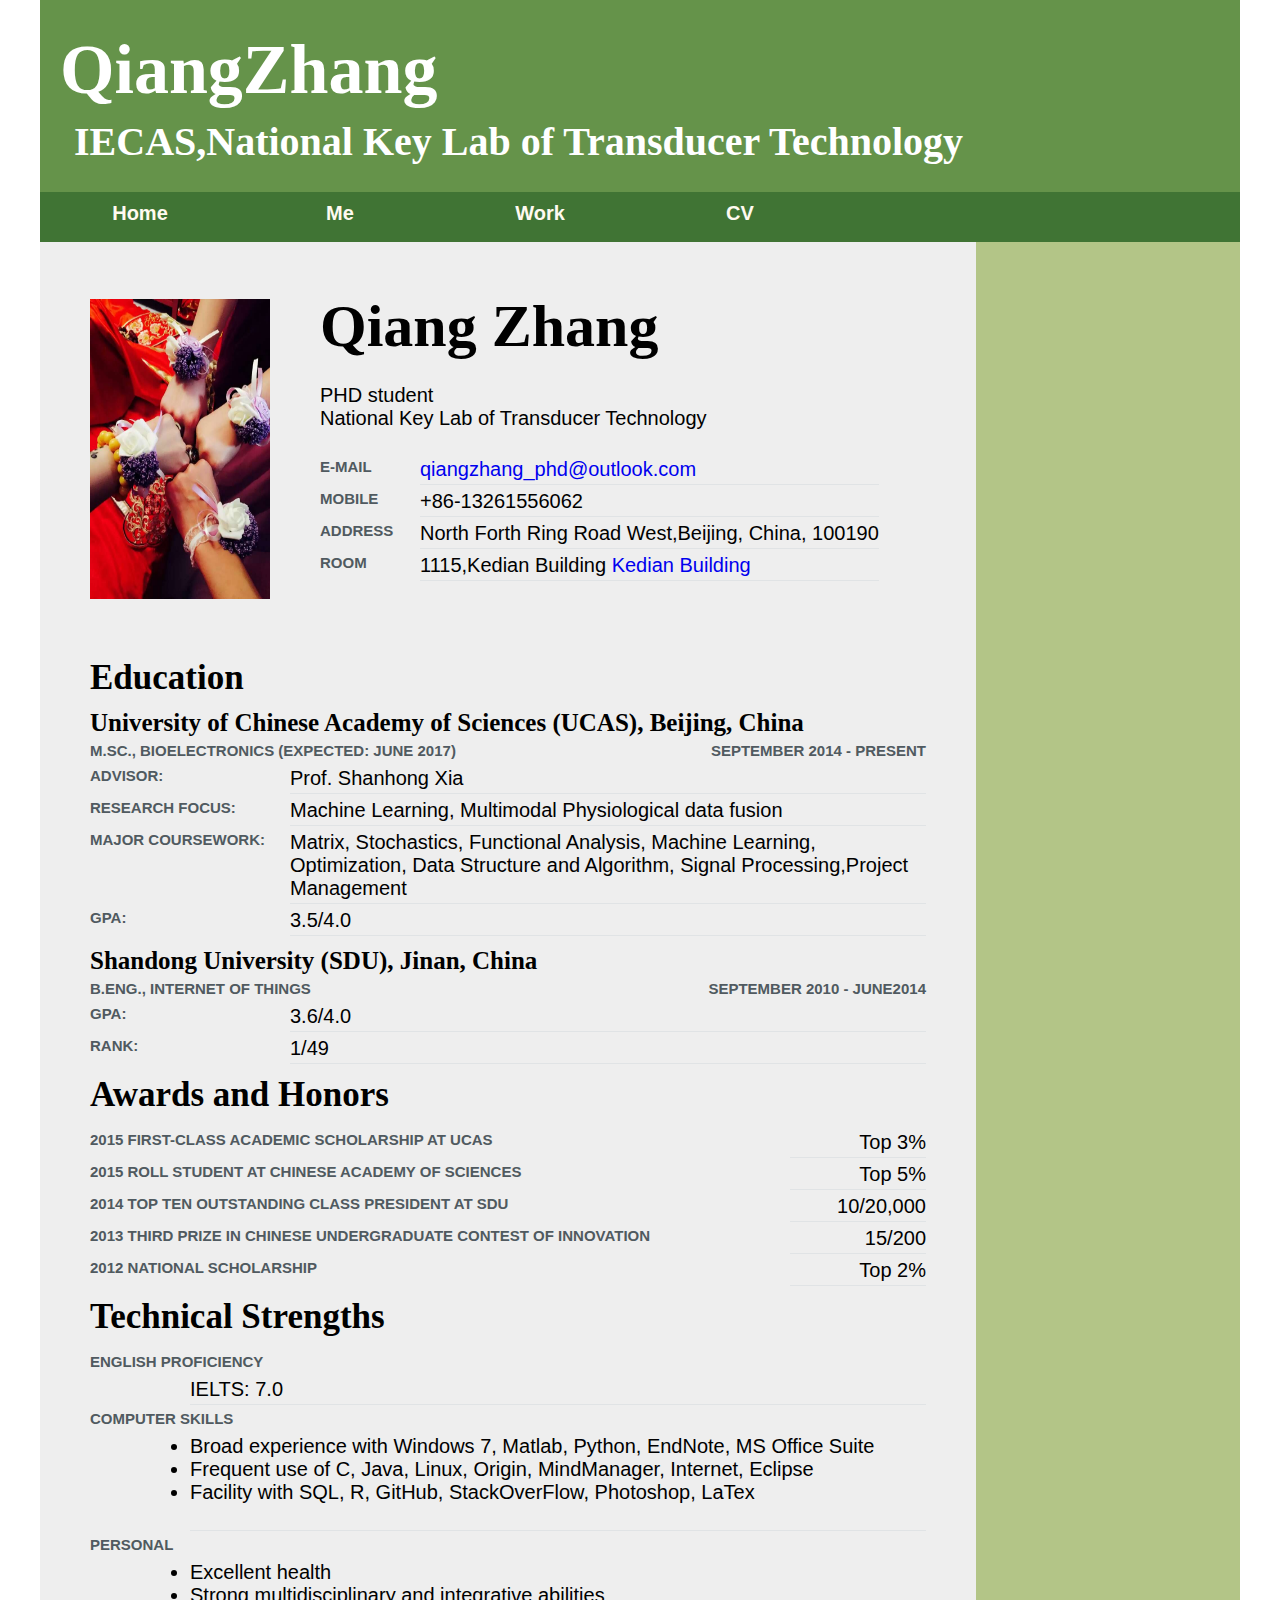
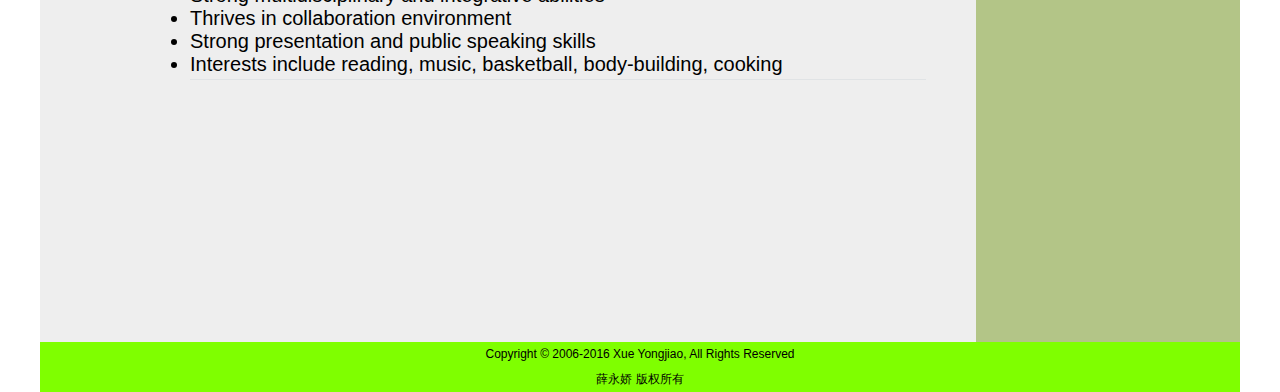
==== AboutMe.html @ 00004f47 "Add files via upload" ====
<!DOCTYPE html>
<html>
<head>
    <title>Aboutme</title>
    <script>
        var deviceWidth=document.documentElement.clientWidth;
        if(deviceWidth>640) deviceWidth=640;
        document.documentElement.style.fontSize=deviceWidth/6.4+'px';
        console.log(document.documentElement.style.fontSize)
        console.log(deviceWidth);
        console.log(document.documentElement.clientHeight);
    </script>
    <script>
        window.onload=function(){
            setTimeout(function() {
                window.scrollTo(0, 1);
                if(document.documentElement.scrollHeight <= document.documentElement.clientHeight) {
                    var bodyTag = document.getElementsByTagName('body')[0];
                    bodyTag.style.height = document.documentElement.clientWidth / screen.width * screen.height + 'px';
                }
            }, 0);
        };
    </script>

    <meta name="viewport" content="width=device-width, initial-scale=1.0, minimum-scale=0.5, maximum-scale=2.0, user-scalable=yes" />
    <!–[if lt IE 9]>
    <script src=”http://css3-mediaqueries-js.googlecode.com/svn/trunk/css3-mediaqueries.js”></script>
    <![endif]–>
    <meta http-equiv="Content-Type" content="text/html; charset=utf-8" />
    <link href="Aboutme.css" rel="stylesheet" type="text/css">
    <script src="template.js" type="text/javascript"></script>
</head>

<body>
<header>
    <div id="header_title">
       <h1>QiangZhang</h1>
       <a href="http://www.ie.ac.cn/" target="_blank" style="float: left">IECAS,</a>
       <a href="http://www.ie.ac.cn/jgsz/kybm/sysmk/cgjs/" target="_blank">National Key Lab of Transducer Technology</a>
    </div>
    <nav id="header_nav">
        <ul id="navigation">
            <li id="home"><a href="index.html">Home</a></li>
            <li id="me"><a href="AboutMe.html" title="Me">Me</a></li>
            <li id="work"><a href="work.html" title="work" >Work</a></li>
            <li id="CV"><a href="CV.pdf" >CV</a></li>
        </ul>
    </nav>
</header>

<article class="main_body">
    <div id="body_content">
        <div id="zqipc"><img id="zqpic" src="zhangqiang.jpg" alt="Qiang Zhang"/></div>
        <div id="zqinfo">
            <h2>Qiang Zhang</h2><br/>
            <p>PHD student</p>
            <p>National Key Lab of Transducer Technology</p><br/>
            <dl id="infolist">
                <dt>E-Mail</dt><dd><a href="mailto:qiangzhang_phd@outlook.com" title="qiangzhang_phd@outlook.com">qiangzhang_phd@outlook.com</a></dd>
                <dt>Mobile</dt><dd> +86-13261556062</dd>
                <dt>Address</dt><dd>North Forth Ring Road West,Beijing, China, 100190</dd>
                <dt>Room</dt><dd>1115,Kedian Building
                <a class="a-text-ext" href="http://www.google.cn/maps/place/%E7%A7%91%E7%94%B5%E5%A4%A7%E5%8E%A6" target="_blank" title="Building Information">Kedian Building</a></dd>
            </dl>
        </div>
        <div id="experience">
            <h3>Education</h3><br/>
            <h4>University of Chinese Academy of Sciences (UCAS), Beijing, China</h4>
            <dl><dt>M.Sc., Bioelectronics (Expected: June 2017)</dt><dt style="text-align: right;float:none">September 2014 - present</dt></dl>
            <dl id="education">
                <dt>Advisor:</dt><dd>Prof. Shanhong Xia</dd>
                <dt>Research Focus:</dt><dd>Machine Learning, Multimodal Physiological data fusion</dd>
                <dt>Major coursework:</dt><dd>Matrix, Stochastics, Functional Analysis, Machine Learning, Optimization, Data Structure and Algorithm, Signal Processing,Project Management</dd>
                <dt>GPA:</dt><dd>3.5/4.0</dd>
            </dl><br/>

            <h4>Shandong University (SDU), Jinan, China</h4>
            <dl><dt>B.Eng., Internet of things</dt><dt style="text-align: right;float:none;"> September 2010 - June2014</dt></dl>
            <dl id="education">
                <dt>GPA:</dt><dd>3.6/4.0</dd>
                <dt>Rank:</dt><dd>1/49</dd>
            </dl><br/>

            <h3>Awards and Honors</h3><br/>
            <dl id="awards">
                <dt>2015 First-class Academic Scholarship at UCAS </dt><dd>Top 3%</dd>
                <dt>2015 Roll Student at Chinese Academy of Sciences</dt><dd>Top 5%</dd>
                <dt>2014 Top Ten Outstanding Class President at SDU </dt><dd>10/20,000</dd>
                <dt>2013 Third Prize in Chinese Undergraduate Contest of Innovation</dt><dd>15/200</dd>
                <dt>2012 National Scholarship</dt><dd>Top 2%</dd>
            </dl><br/>

            <h3>Technical Strengths</h3><br/>
            <dl id="technical">
                <dt >English Proficiency </dt><dd>IELTS: 7.0</dd>

                <dt>Computer Skills</dt>
                <dd>
                    <ul>
                        <li>Broad experience with Windows 7, Matlab, Python, EndNote, MS Office Suite</li>
                        <li>Frequent use of C, Java, Linux, Origin, MindManager, Internet, Eclipse</li>
                        <li>Facility with SQL, R, GitHub, StackOverFlow, Photoshop, LaTex</li>
                    </ul><br/>
                </dd>


                <dt>Personal</dt>
                <dd>
                    <ul>
                        <li>Excellent health</li>
                        <li>Strong multidisciplinary and integrative abilities</li>
                        <li>Thrives in collaboration environment</li>
                        <li>Strong presentation and public speaking skills</li>
                        <li>Interests include reading, music, basketball, body-building, cooking</li>
                    </ul>
                </dd>
            </dl>
        </div>

    </div>


    <div id="sidebar">
        <div id="time_display">
            <ul id="time">
                <li id="hour_de"></li>
                <li id="hour_unit"></li>
                <li id="colon1"></li>
                <li id="minute_de"></li>
                <li id="minute_unit"></li>
                <li id="colon2"></li>
                <li id="second_de"></li>
                <li id="second_unit"></li>
            </ul>
            <ul id="week_date">
                <li id="week"></li>
            </ul>
            <script> clock(); </script>
        </div>
    </div>

</article>

<footer class="body_foot">
    <div class="foot_subnav"></div>
    <div class="foot_content">
        <p>Copyright &copy; 2006-2016 Xue Yongjiao, All Rights Reserved</p>
        <p>薛永娇 版权所有</p>
    </div>
</footer>
</body>
</html>
---- Aboutme.css ----
/* =================| HTML5 display definitions |============================================================*/
*{ margin: 0px; padding: 0px;border: 0px;}
body{font-family:Arial ;font-size: 0.1rem; }
h1,h2,h3,h4,h5{font-family: STLiti;font-weight: bold; }
h1 { font-size: 0.7rem;}
h2 { font-size: 0.6rem;}
h3 { font-size: 0.35rem;}
h4 { font-size: 0.25rem;}
h5 { font-size: 0.2rem;}
a{text-decoration: none;}

/*-------------------------------------------------------header------------------------------------------------------*/
header{width: 12rem;margin: 0 auto;height: 2.42rem;}
header #header_title{height: 1.52rem;background-color:#65934A;color: #ffffff; padding: 0.3rem 0.2rem 0.1rem }
header #header_title a{
    margin:  0.08rem auto auto 0.14rem;  /*top right bottom left*/
    display: block;
    font-family: '华文隶书'; font-weight: bolder;color: #ffffff;font-size: 0.4rem;
    text-decoration:none;
}
header #header_title a:hover{text-shadow: 0.05rem 0.05rem 0.05rem #FFFFB0;}

header nav#header_nav{ height: 0.5rem; background-color:#407434;}
header nav#header_nav ul#navigation{position: relative;}
header nav#header_nav ul#navigation li{
    width: 2rem;
    padding: 0.1rem 0 0.1rem 0;
    font-size: 0.2rem;
    float: left;
    list-style: none;
    text-align: center;
    overflow: hidden;
    border-bottom: solid 0.05rem #407434;

}
header nav#header_nav ul#navigation li:hover{border-bottom: solid 0.05rem red;}
header nav#header_nav ul#navigation li a{font-size: 0.2rem; font-weight: bold;color: floralwhite; align-content: center;}
/*------------------------------------------------------- body ------------------------------------------------------*/
article.main_body{width:12rem;margin: 0 auto;height: 17rem;}
article.main_body div{float: left;}
article.main_body div#body_content{width: 9.36rem;height: 100%;background-color: #EEEEEE;}
article.main_body div#body_content div img#zqpic{height: 3rem;width: 1.8rem;margin: 0.57rem 0.5rem 0.57rem 0.5rem;}
article.main_body div#body_content div#zqinfo{ position: relative;margin:0.5rem 0.5rem 0.5rem auto;font-size: 0.2rem;}

dl{display:block;}
dt{padding: 0.05rem 0 0.03rem;float:left; font-weight:bold; color: #505a60;text-transform:uppercase;font-size:0.15rem; }
dd{padding: 0.05rem 0 0.03rem;  border-bottom: 0.01rem solid #e0e3e5;font-size:0.2rem;}
article.main_body div#body_content div#zqinfo dl#infolist dt{width: 1rem}
article.main_body div#body_content div#zqinfo dl#infolist dd{margin-left:1rem;}



article.main_body div#body_content div#experience{clear:both;margin: 0 0.5rem; color: black;}
article.main_body div#body_content div#experience dl#education dt{ width:2rem;}
article.main_body div#body_content div#experience dl#education dd{ margin-left:2rem;}
article.main_body div#body_content div#experience dl#awards dt{ width:7rem;}
article.main_body div#body_content div#experience dl#awards dd{ margin-left:7rem;text-align:right;}
article.main_body div#body_content div#experience dl#technical dt{float:none;}
article.main_body div#body_content div#experience dl#technical dd{margin-left:1rem;}

article.main_body div#sidebar{width:2.64rem;height: 100%;background-color: RGB(179,197,135);}
article.main_body div#sidebar div#time_display{
    width: 100%;
    margin: auto auto;
    height: 1.5rem;
    line-height: 0.5rem;      /*div中单行文字垂直居中*/
    text-align: center;
    font-family: Arial,"幼圆";
    font-weight: bold;
    font-size: 0.25rem;
    color: white;
}
article.main_body div#sidebar div#time_display ul#time li{float: left;height: 0.48rem; width: 12.5%; list-style: none;}
article.main_body div#sidebar div#time_display ul#week_date{clear: both;height: 0.5rem;list-style: none;}
/*-------------------------------------------------------footer------------------------------------------------------*/
footer.body_foot{
    clear: both;
    width: 12rem;
    margin: 0 auto;
    height: 0.5rem;
    line-height: 0.25rem;
    background-color: chartreuse;
    text-align: center;
    font-family: Arial,"宋体";
    font-size: 0.12rem;
}
@media screen and (max-device-width: 800px) {
    body{
        float: none;
        width:100%;
    }
    article.main_body div#body_content {
        width: 100%;
    }
    article.main_body div#sidebar {
        display:none;
    }
}
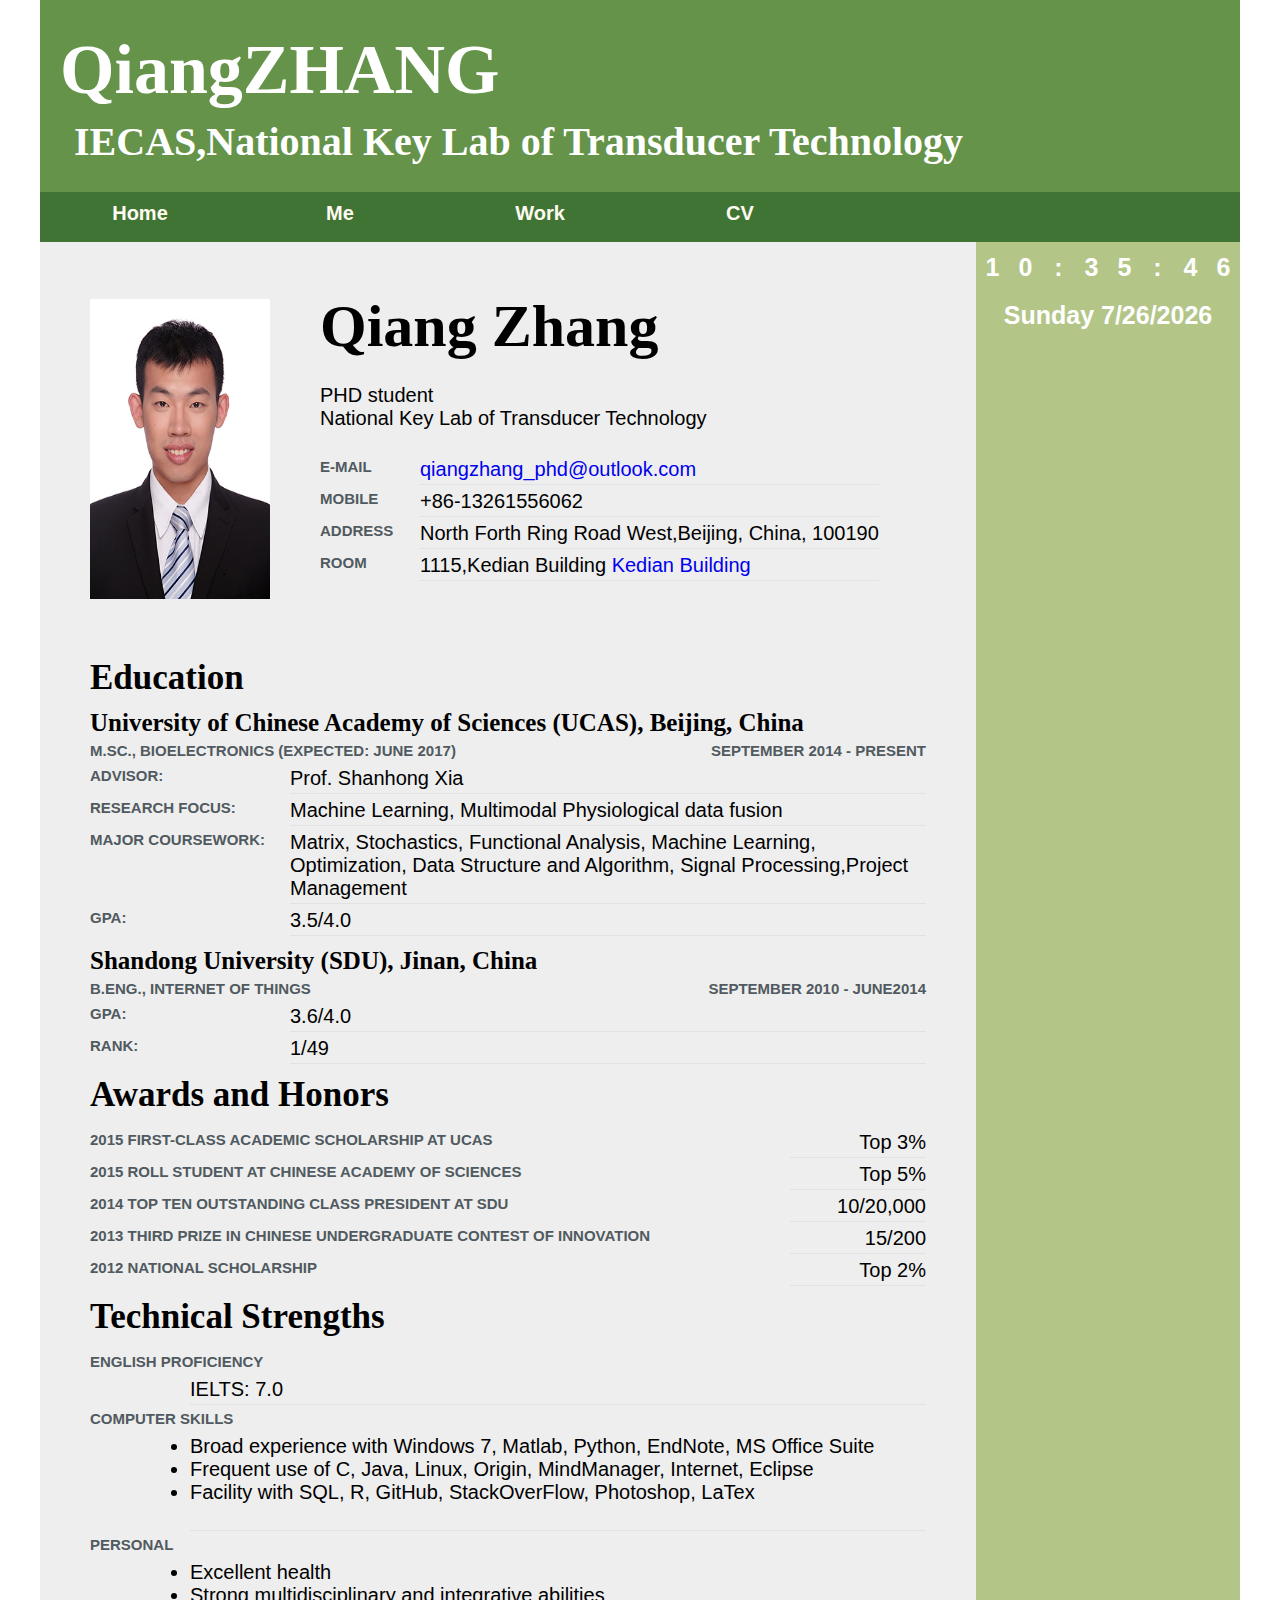
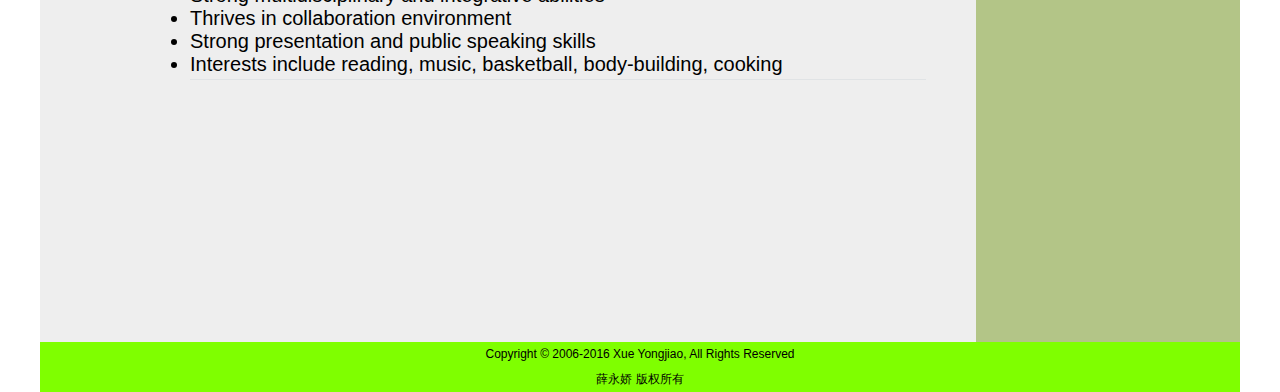
==== commit f4f19d6f: "Update AboutMe.html" ====
--- a/AboutMe.html
+++ b/AboutMe.html
@@ -34,7 +34,7 @@
 <body>
 <header>
     <div id="header_title">
-       <h1>QiangZhang</h1>
+       <h1>QiangZHANG</h1>
        <a href="http://www.ie.ac.cn/" target="_blank" style="float: left">IECAS,</a>
        <a href="http://www.ie.ac.cn/jgsz/kybm/sysmk/cgjs/" target="_blank">National Key Lab of Transducer Technology</a>
     </div>
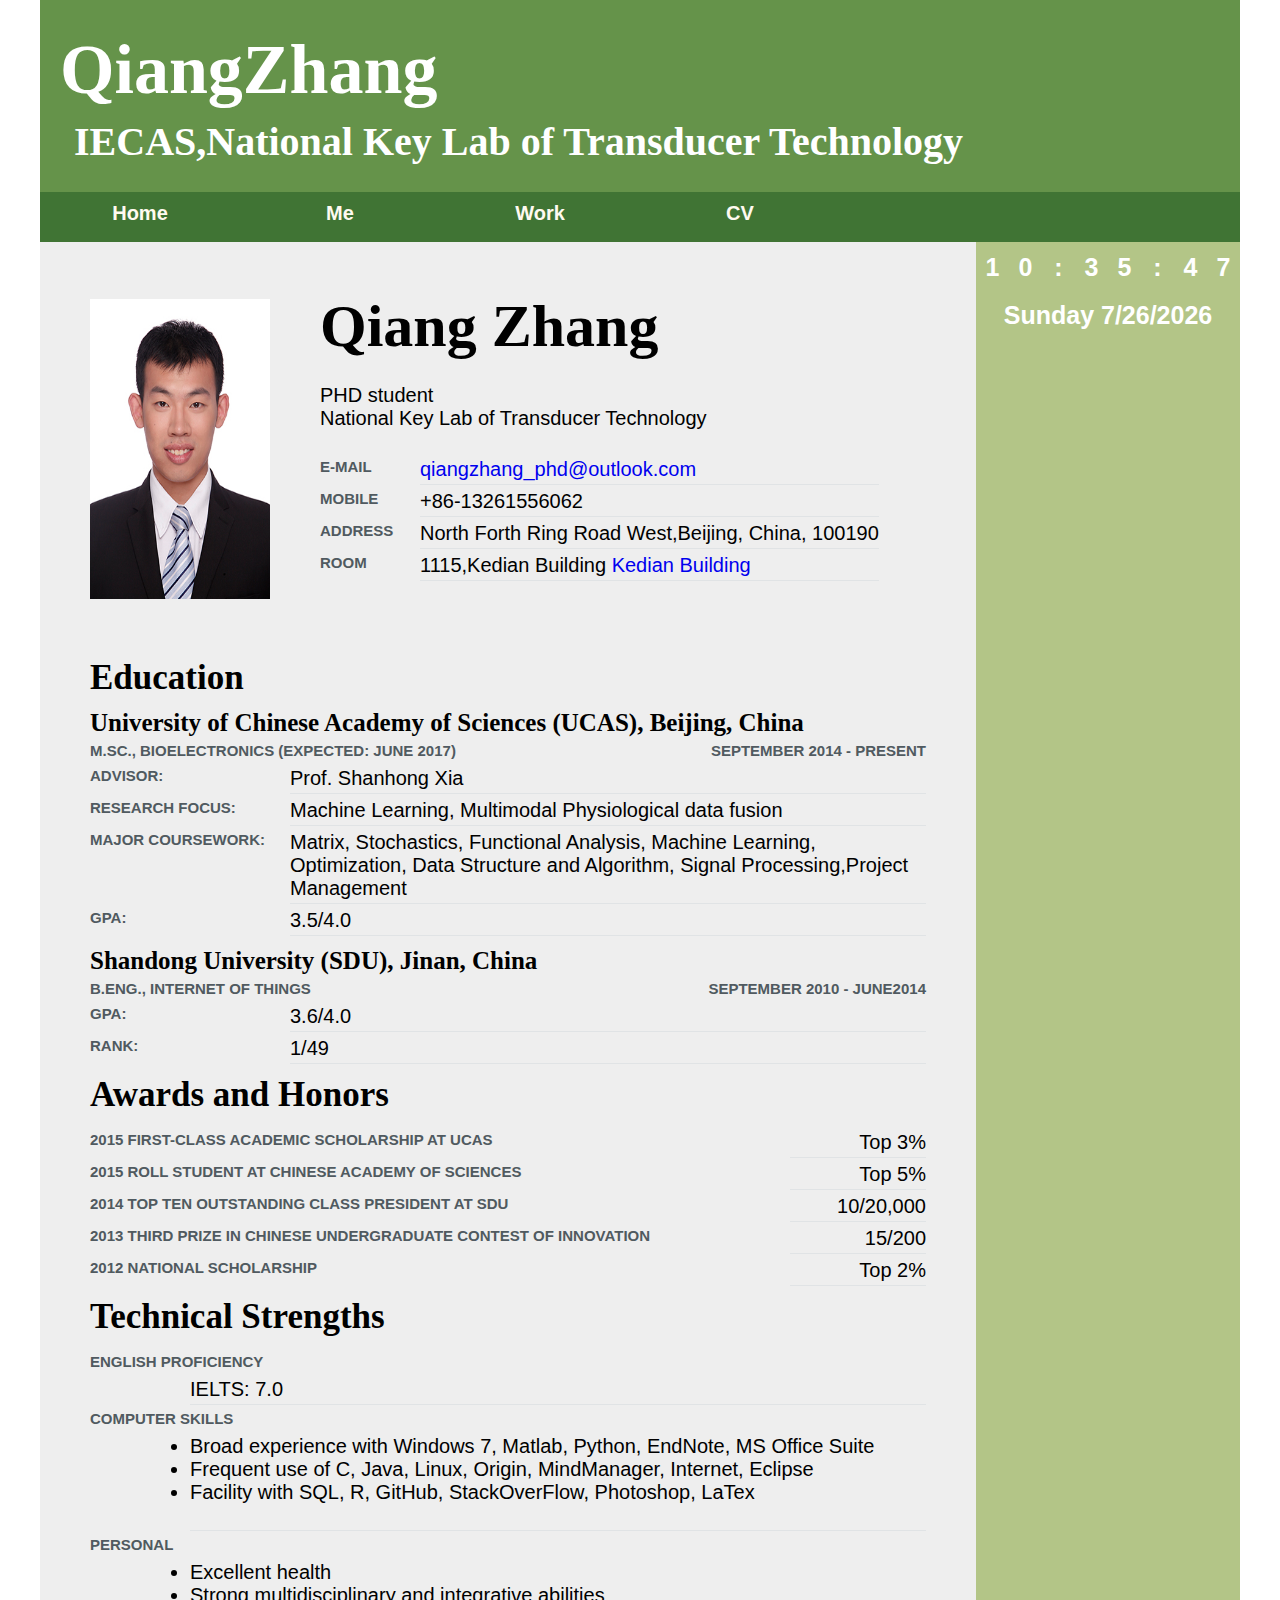
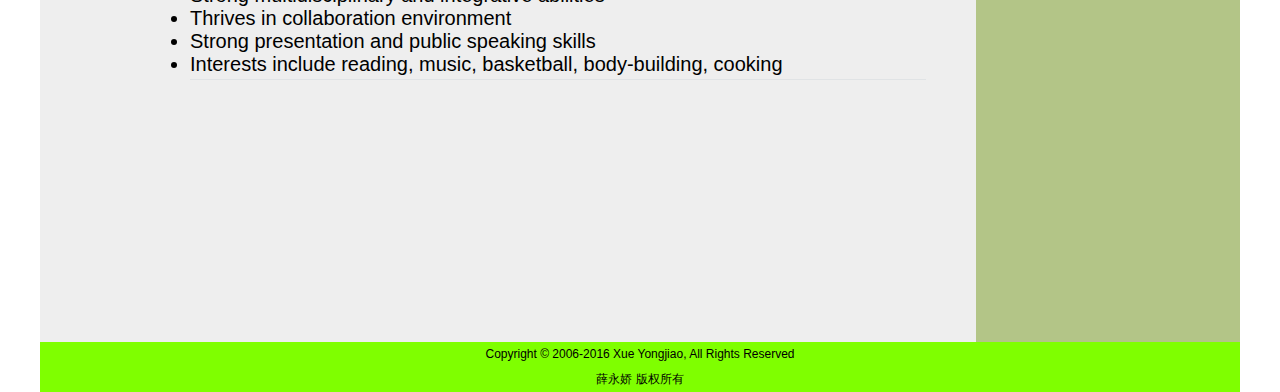
==== commit 87761950: "Update AboutMe.html" ====
--- a/AboutMe.html
+++ b/AboutMe.html
@@ -34,7 +34,7 @@
 <body>
 <header>
     <div id="header_title">
-       <h1>QiangZHANG</h1>
+       <h1>QiangZhang</h1>
        <a href="http://www.ie.ac.cn/" target="_blank" style="float: left">IECAS,</a>
        <a href="http://www.ie.ac.cn/jgsz/kybm/sysmk/cgjs/" target="_blank">National Key Lab of Transducer Technology</a>
     </div>
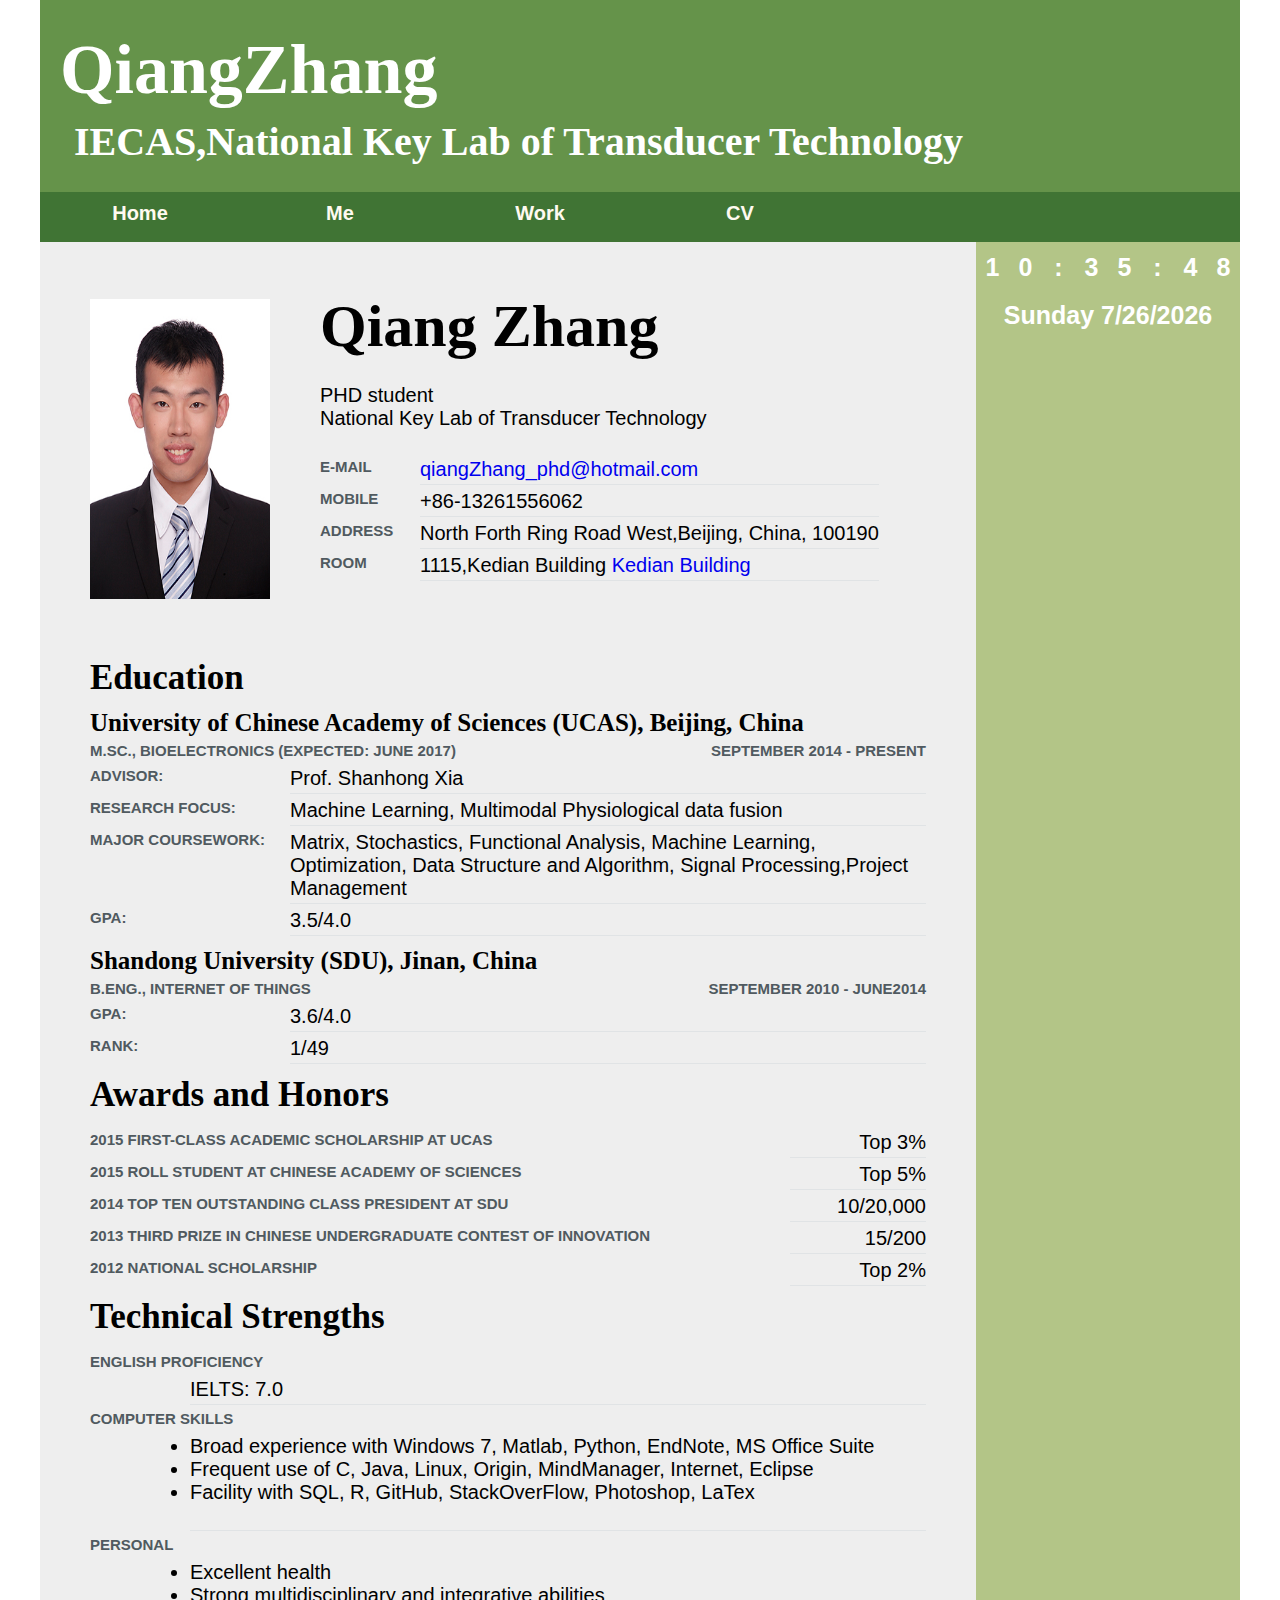
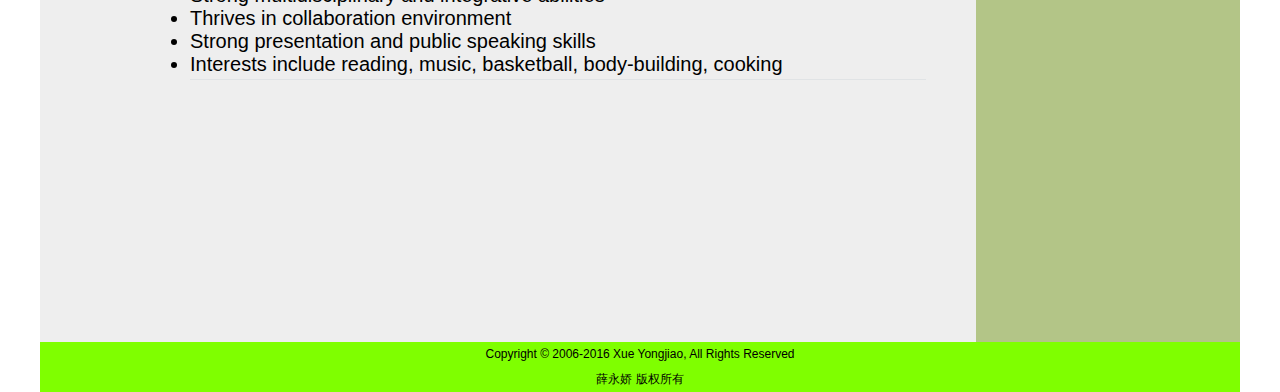
==== commit 62e3f1c4: "Update AboutMe.html" ====
--- a/AboutMe.html
+++ b/AboutMe.html
@@ -56,7 +56,7 @@
             <p>PHD student</p>
             <p>National Key Lab of Transducer Technology</p><br/>
             <dl id="infolist">
-                <dt>E-Mail</dt><dd><a href="mailto:qiangzhang_phd@outlook.com" title="qiangzhang_phd@outlook.com">qiangzhang_phd@outlook.com</a></dd>
+                <dt>E-Mail</dt><dd><a href="mailto:qiangZhang_phd@hotmail.com" title="qiangZhang_phd@hotmail.com">qiangZhang_phd@hotmail.com</a></dd>
                 <dt>Mobile</dt><dd> +86-13261556062</dd>
                 <dt>Address</dt><dd>North Forth Ring Road West,Beijing, China, 100190</dd>
                 <dt>Room</dt><dd>1115,Kedian Building
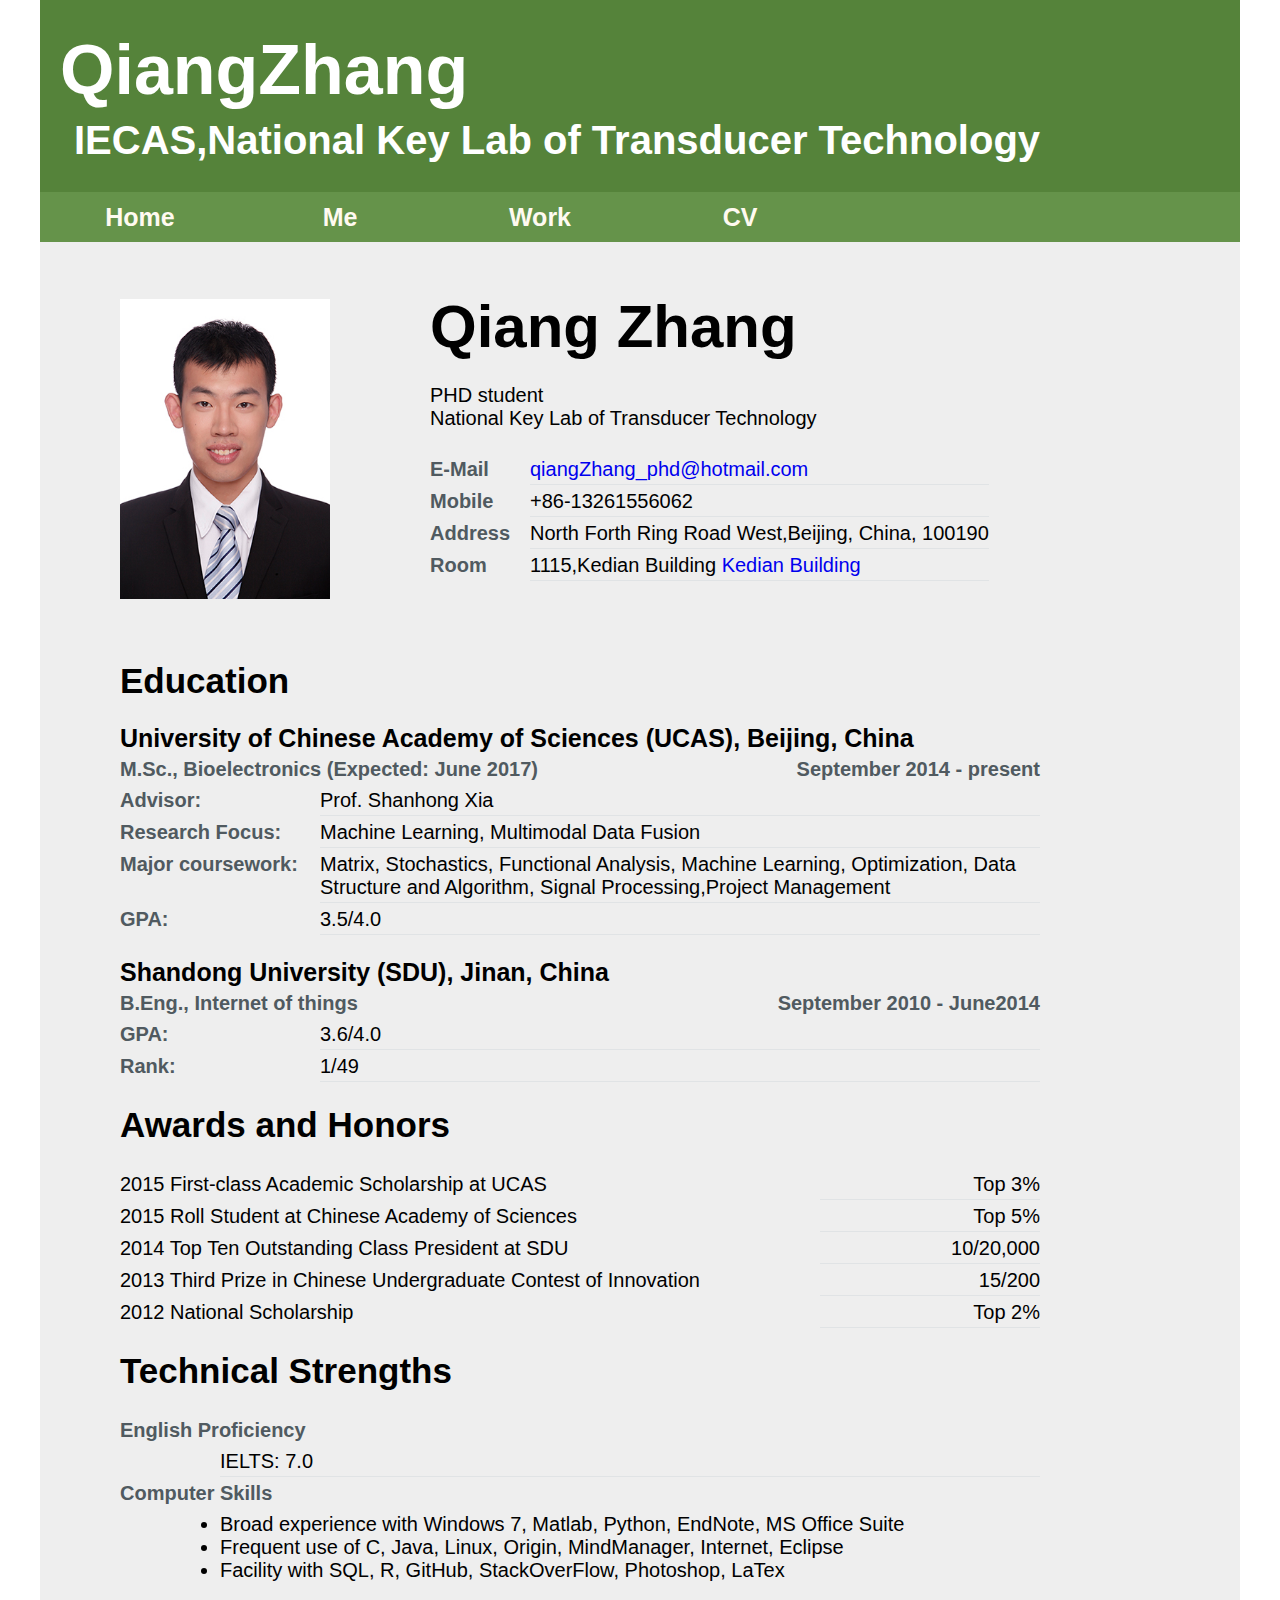
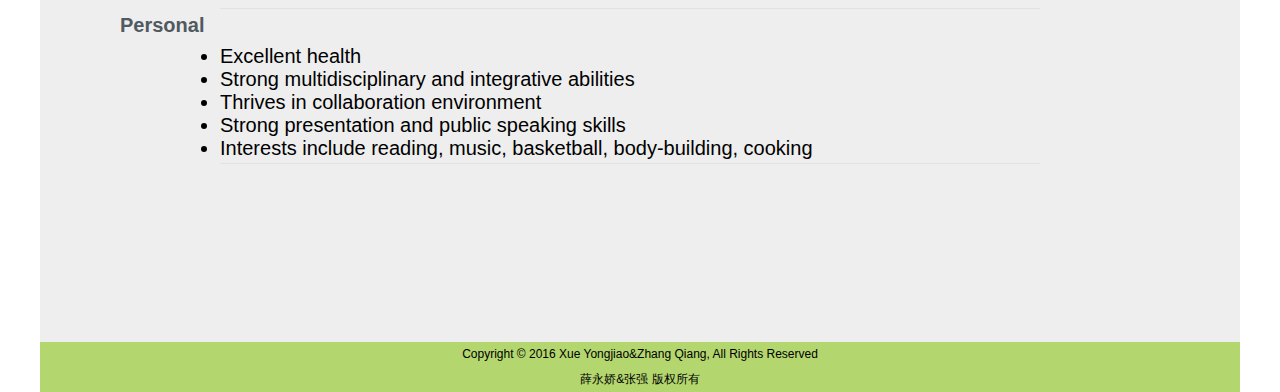
==== commit c397f5d9: "Add files via upload" ====
--- a/AboutMe.html
+++ b/AboutMe.html
@@ -34,9 +34,9 @@
 <body>
 <header>
     <div id="header_title">
-       <h1>QiangZhang</h1>
-       <a href="http://www.ie.ac.cn/" target="_blank" style="float: left">IECAS,</a>
-       <a href="http://www.ie.ac.cn/jgsz/kybm/sysmk/cgjs/" target="_blank">National Key Lab of Transducer Technology</a>
+        <h1>QiangZhang</h1>
+        <a href="http://english.ie.cas.cn/" target="_blank" style="float: left">IECAS,</a>
+        <a >National Key Lab of Transducer Technology</a>
     </div>
     <nav id="header_nav">
         <ul id="navigation">
@@ -47,7 +47,6 @@
         </ul>
     </nav>
 </header>
-
 <article class="main_body">
     <div id="body_content">
         <div id="zqipc"><img id="zqpic" src="zhangqiang.jpg" alt="Qiang Zhang"/></div>
@@ -56,7 +55,7 @@
             <p>PHD student</p>
             <p>National Key Lab of Transducer Technology</p><br/>
             <dl id="infolist">
-                <dt>E-Mail</dt><dd><a href="mailto:qiangZhang_phd@hotmail.com" title="qiangZhang_phd@hotmail.com">qiangZhang_phd@hotmail.com</a></dd>
+                <dt>E-Mail</dt><dd><a href="mailto:qiangZhang_phd@hotmail.com" title="qiangzhang_phd@outlook.com">qiangZhang_phd@hotmail.com</a></dd>
                 <dt>Mobile</dt><dd> +86-13261556062</dd>
                 <dt>Address</dt><dd>North Forth Ring Road West,Beijing, China, 100190</dd>
                 <dt>Room</dt><dd>1115,Kedian Building
@@ -69,7 +68,7 @@
             <dl><dt>M.Sc., Bioelectronics (Expected: June 2017)</dt><dt style="text-align: right;float:none">September 2014 - present</dt></dl>
             <dl id="education">
                 <dt>Advisor:</dt><dd>Prof. Shanhong Xia</dd>
-                <dt>Research Focus:</dt><dd>Machine Learning, Multimodal Physiological data fusion</dd>
+                <dt>Research Focus:</dt><dd>Machine Learning, Multimodal Data Fusion</dd>
                 <dt>Major coursework:</dt><dd>Matrix, Stochastics, Functional Analysis, Machine Learning, Optimization, Data Structure and Algorithm, Signal Processing,Project Management</dd>
                 <dt>GPA:</dt><dd>3.5/4.0</dd>
             </dl><br/>
@@ -103,7 +102,6 @@
                     </ul><br/>
                 </dd>
 
-
                 <dt>Personal</dt>
                 <dd>
                     <ul>
@@ -116,36 +114,14 @@
                 </dd>
             </dl>
         </div>
-
     </div>
-
-
-    <div id="sidebar">
-        <div id="time_display">
-            <ul id="time">
-                <li id="hour_de"></li>
-                <li id="hour_unit"></li>
-                <li id="colon1"></li>
-                <li id="minute_de"></li>
-                <li id="minute_unit"></li>
-                <li id="colon2"></li>
-                <li id="second_de"></li>
-                <li id="second_unit"></li>
-            </ul>
-            <ul id="week_date">
-                <li id="week"></li>
-            </ul>
-            <script> clock(); </script>
-        </div>
-    </div>
-
 </article>
 
 <footer class="body_foot">
     <div class="foot_subnav"></div>
     <div class="foot_content">
-        <p>Copyright &copy; 2006-2016 Xue Yongjiao, All Rights Reserved</p>
-        <p>薛永娇 版权所有</p>
+        <p>Copyright &copy; 2016 Xue Yongjiao&Zhang Qiang, All Rights Reserved</p>
+        <p>薛永娇&张强 版权所有</p>
     </div>
 </footer>
 </body>
--- a/Aboutme.css
+++ b/Aboutme.css
@@ -1,98 +1,40 @@
 /* =================| HTML5 display definitions |============================================================*/
-*{ margin: 0px; padding: 0px;border: 0px;}
-body{font-family:Arial ;font-size: 0.1rem; }
-h1,h2,h3,h4,h5{font-family: STLiti;font-weight: bold; }
-h1 { font-size: 0.7rem;}
-h2 { font-size: 0.6rem;}
-h3 { font-size: 0.35rem;}
-h4 { font-size: 0.25rem;}
-h5 { font-size: 0.2rem;}
+*{ margin: 0; padding: 0;border: 0;}
+body{font-family:"Helvetica Neue Light", "HelveticaNeue-Light", "Helvetica Neue", Calibri, Helvetica, Arial, sans-serif;font-size: 0.2rem; }
+h1,h2,h3,h4,h5{font-family: "Helvetica Neue Light", "HelveticaNeue-Light", "Helvetica Neue", Calibri, Helvetica, Arial, sans-serif;font-weight: bold; }
+h1 { font-size: 0.7rem;}h2 { font-size: 0.6rem;}h3 { font-size: 0.35rem;}h4 { font-size: 0.25rem;}h5 { font-size: 0.2rem;}
 a{text-decoration: none;}
-
 /*-------------------------------------------------------header------------------------------------------------------*/
 header{width: 12rem;margin: 0 auto;height: 2.42rem;}
-header #header_title{height: 1.52rem;background-color:#65934A;color: #ffffff; padding: 0.3rem 0.2rem 0.1rem }
-header #header_title a{
-    margin:  0.08rem auto auto 0.14rem;  /*top right bottom left*/
-    display: block;
-    font-family: '华文隶书'; font-weight: bolder;color: #ffffff;font-size: 0.4rem;
-    text-decoration:none;
-}
+header #header_title{height: 1.52rem;background-color:#55833A;color: #ffffff; padding: 0.3rem 0.2rem 0.1rem }
+header #header_title a{ margin:  0.08rem auto auto 0.14rem;display: block;font-family: "Helvetica Neue Light", "HelveticaNeue-Light", "Helvetica Neue", Calibri, Helvetica, Arial, sans-serif;
+    font-weight: bolder;color: #ffffff;font-size: 0.4rem;text-decoration:none;}
 header #header_title a:hover{text-shadow: 0.05rem 0.05rem 0.05rem #FFFFB0;}
 
-header nav#header_nav{ height: 0.5rem; background-color:#407434;}
-header nav#header_nav ul#navigation{position: relative;}
-header nav#header_nav ul#navigation li{
-    width: 2rem;
-    padding: 0.1rem 0 0.1rem 0;
-    font-size: 0.2rem;
-    float: left;
-    list-style: none;
-    text-align: center;
-    overflow: hidden;
-    border-bottom: solid 0.05rem #407434;
-
-}
-header nav#header_nav ul#navigation li:hover{border-bottom: solid 0.05rem red;}
-header nav#header_nav ul#navigation li a{font-size: 0.2rem; font-weight: bold;color: floralwhite; align-content: center;}
+header nav#header_nav{ height: 0.6rem; background-color:#65934A;}
+header nav#header_nav ul#navigation li{width: 2rem;height: 100%;float: left;list-style: none;text-align: center;overflow: hidden;}
+header nav#header_nav ul#navigation li:hover{border-bottom: solid 0.05rem #FFFFB0;}
+header nav#header_nav ul#navigation li a{font-size: 0.25rem; font-weight: bold;color: floralwhite;line-height: 0.5rem; }
 /*------------------------------------------------------- body ------------------------------------------------------*/
 article.main_body{width:12rem;margin: 0 auto;height: 17rem;}
 article.main_body div{float: left;}
-article.main_body div#body_content{width: 9.36rem;height: 100%;background-color: #EEEEEE;}
-article.main_body div#body_content div img#zqpic{height: 3rem;width: 1.8rem;margin: 0.57rem 0.5rem 0.57rem 0.5rem;}
-article.main_body div#body_content div#zqinfo{ position: relative;margin:0.5rem 0.5rem 0.5rem auto;font-size: 0.2rem;}
+article.main_body div#body_content{width: 12rem;height: 100%;background-color: #EEEEEE;}
+article.main_body div#body_content div img#zqpic{height: 3rem;width: 2.1rem;margin: 0.57rem 0.5rem 0.57rem 0.8rem;}
+article.main_body div#body_content div#zqinfo{ position: relative;margin:0.5rem 0.5rem 0.5rem 0.5rem;font-size: 0.2rem;}
 
 dl{display:block;}
-dt{padding: 0.05rem 0 0.03rem;float:left; font-weight:bold; color: #505a60;text-transform:uppercase;font-size:0.15rem; }
+dt{padding: 0.05rem 0 0.03rem;float:left; font-weight:bold; color: #505a60;font-size:0.2rem; }
 dd{padding: 0.05rem 0 0.03rem;  border-bottom: 0.01rem solid #e0e3e5;font-size:0.2rem;}
 article.main_body div#body_content div#zqinfo dl#infolist dt{width: 1rem}
 article.main_body div#body_content div#zqinfo dl#infolist dd{margin-left:1rem;}
 
-
-
-article.main_body div#body_content div#experience{clear:both;margin: 0 0.5rem; color: black;}
+article.main_body div#body_content div#experience{clear:both;margin: 0 2rem auto 0.8rem; color: black;}
 article.main_body div#body_content div#experience dl#education dt{ width:2rem;}
 article.main_body div#body_content div#experience dl#education dd{ margin-left:2rem;}
-article.main_body div#body_content div#experience dl#awards dt{ width:7rem;}
+article.main_body div#body_content div#experience dl#awards dt{ color:black;font-weight:normal;idth:7rem;}
 article.main_body div#body_content div#experience dl#awards dd{ margin-left:7rem;text-align:right;}
 article.main_body div#body_content div#experience dl#technical dt{float:none;}
 article.main_body div#body_content div#experience dl#technical dd{margin-left:1rem;}
-
-article.main_body div#sidebar{width:2.64rem;height: 100%;background-color: RGB(179,197,135);}
-article.main_body div#sidebar div#time_display{
-    width: 100%;
-    margin: auto auto;
-    height: 1.5rem;
-    line-height: 0.5rem;      /*div中单行文字垂直居中*/
-    text-align: center;
-    font-family: Arial,"幼圆";
-    font-weight: bold;
-    font-size: 0.25rem;
-    color: white;
-}
-article.main_body div#sidebar div#time_display ul#time li{float: left;height: 0.48rem; width: 12.5%; list-style: none;}
-article.main_body div#sidebar div#time_display ul#week_date{clear: both;height: 0.5rem;list-style: none;}
 /*-------------------------------------------------------footer------------------------------------------------------*/
-footer.body_foot{
-    clear: both;
-    width: 12rem;
-    margin: 0 auto;
-    height: 0.5rem;
-    line-height: 0.25rem;
-    background-color: chartreuse;
-    text-align: center;
-    font-family: Arial,"宋体";
-    font-size: 0.12rem;
-}
-@media screen and (max-device-width: 800px) {
-    body{
-        float: none;
-        width:100%;
-    }
-    article.main_body div#body_content {
-        width: 100%;
-    }
-    article.main_body div#sidebar {
-        display:none;
-    }
-}+footer.body_foot{width: 12rem;margin: 0 auto;height: 0.5rem;line-height: 0.25rem;background-color: rgb(179,214,110);
+    text-align: center; font-family: "Helvetica Neue Light", "HelveticaNeue-Light", "Helvetica Neue", Calibri, Helvetica, Arial, sans-serif ;;font-size: 0.12rem;}